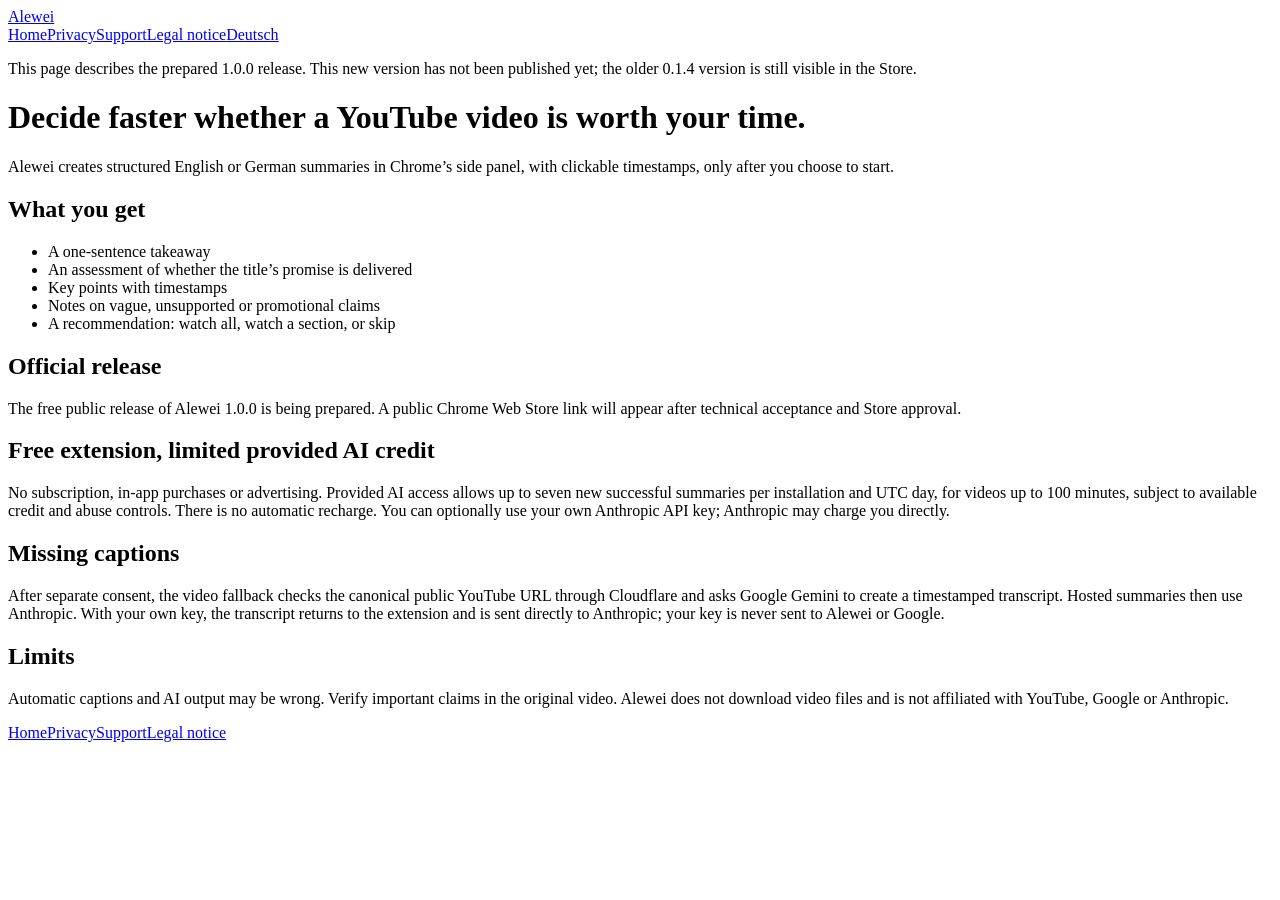
==== en/index.html @ ea31db88 "Prepare German and English public launch pages for Alewei 1.0.0" ====
<!doctype html><html lang="en"><head><meta charset="utf-8"><meta name="viewport" content="width=device-width,initial-scale=1"><title>Alewei — YouTube video summaries</title><link rel="stylesheet" href="/alewei-privacy/style.css"></head><body><div class="wrap"><header><a class="brand" href="/alewei-privacy/en/">Alewei</a><nav aria-label="Main navigation"><a href="/alewei-privacy/en/">Home</a><a href="/alewei-privacy/en/privacy/">Privacy</a><a href="/alewei-privacy/en/support/">Support</a><a href="/alewei-privacy/en/impressum/">Legal notice</a><a href="/alewei-privacy/" lang="de" hreflang="de">Deutsch</a></nav></header><p class="release-note">This page describes the prepared 1.0.0 release. This new version has not been published yet; the older 0.1.4 version is still visible in the Store.</p><h1>Decide faster whether a YouTube video is worth your time.</h1><p class="lede">Alewei creates structured English or German summaries in Chrome’s side panel, with clickable timestamps, only after you choose to start.</p><h2>What you get</h2><ul><li>A one-sentence takeaway</li><li>An assessment of whether the title’s promise is delivered</li><li>Key points with timestamps</li><li>Notes on vague, unsupported or promotional claims</li><li>A recommendation: watch all, watch a section, or skip</li></ul><h2>Official release</h2><p>The free public release of Alewei 1.0.0 is being prepared. A public Chrome Web Store link will appear after technical acceptance and Store approval.</p><h2>Free extension, limited provided AI credit</h2><p>No subscription, in-app purchases or advertising. Provided AI access allows up to seven new successful summaries per installation and UTC day, for videos up to 100 minutes, subject to available credit and abuse controls. There is no automatic recharge. You can optionally use your own Anthropic API key; Anthropic may charge you directly.</p><h2>Missing captions</h2><p>After separate consent, the video fallback checks the canonical public YouTube URL through Cloudflare and asks Google Gemini to create a timestamped transcript. Hosted summaries then use Anthropic. With your own key, the transcript returns to the extension and is sent directly to Anthropic; your key is never sent to Alewei or Google.</p><h2>Limits</h2><p>Automatic captions and AI output may be wrong. Verify important claims in the original video. Alewei does not download video files and is not affiliated with YouTube, Google or Anthropic.</p><footer><a href="/alewei-privacy/en/">Home</a><a href="/alewei-privacy/en/privacy/">Privacy</a><a href="/alewei-privacy/en/support/">Support</a><a href="/alewei-privacy/en/impressum/">Legal notice</a></footer></div></body></html>
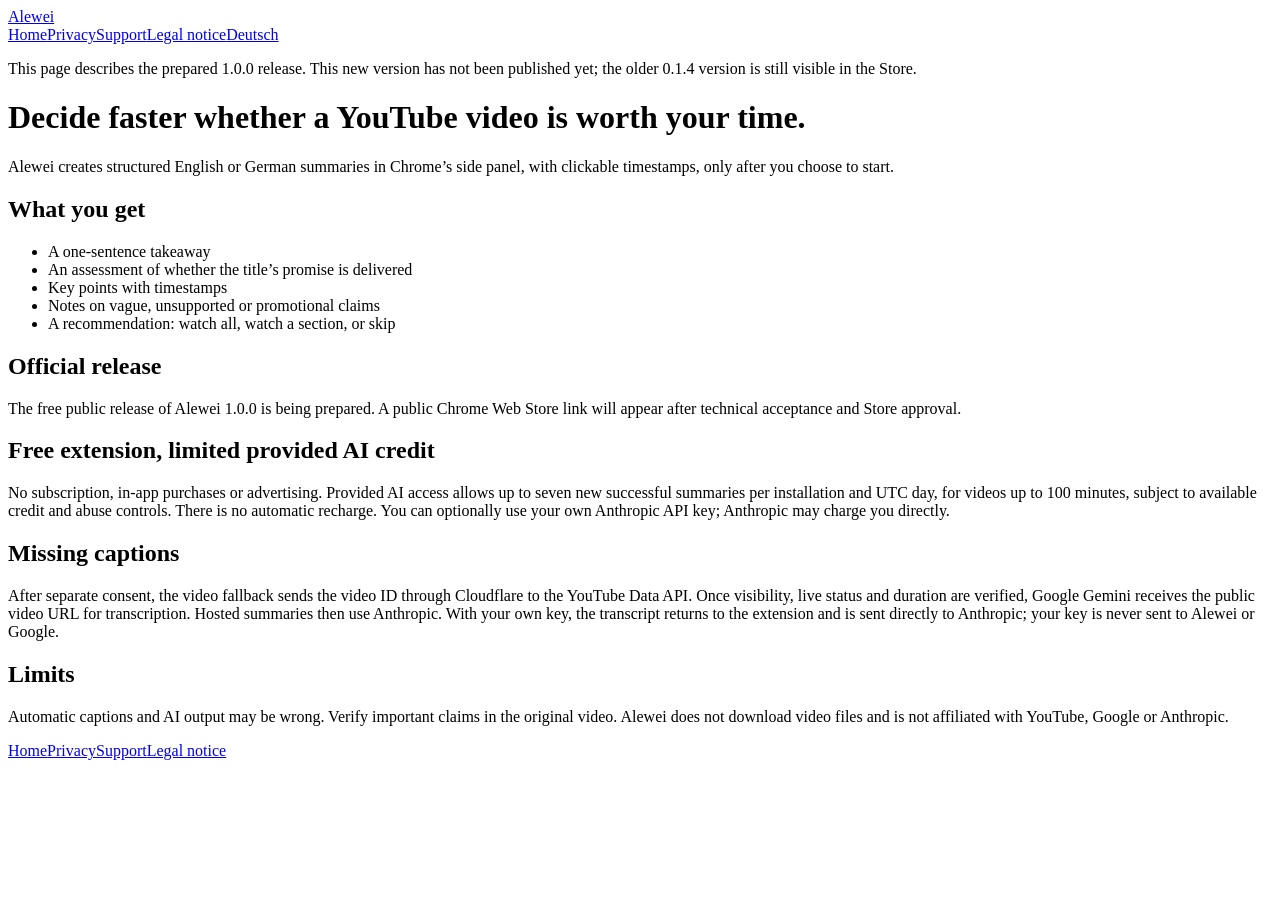
==== commit 8daff0c1: "docs: describe YouTube Data API metadata verification in DE/EN drafts" ====
--- a/en/index.html
+++ b/en/index.html
@@ -1 +1 @@
-<!doctype html><html lang="en"><head><meta charset="utf-8"><meta name="viewport" content="width=device-width,initial-scale=1"><title>Alewei — YouTube video summaries</title><link rel="stylesheet" href="/alewei-privacy/style.css"></head><body><div class="wrap"><header><a class="brand" href="/alewei-privacy/en/">Alewei</a><nav aria-label="Main navigation"><a href="/alewei-privacy/en/">Home</a><a href="/alewei-privacy/en/privacy/">Privacy</a><a href="/alewei-privacy/en/support/">Support</a><a href="/alewei-privacy/en/impressum/">Legal notice</a><a href="/alewei-privacy/" lang="de" hreflang="de">Deutsch</a></nav></header><p class="release-note">This page describes the prepared 1.0.0 release. This new version has not been published yet; the older 0.1.4 version is still visible in the Store.</p><h1>Decide faster whether a YouTube video is worth your time.</h1><p class="lede">Alewei creates structured English or German summaries in Chrome’s side panel, with clickable timestamps, only after you choose to start.</p><h2>What you get</h2><ul><li>A one-sentence takeaway</li><li>An assessment of whether the title’s promise is delivered</li><li>Key points with timestamps</li><li>Notes on vague, unsupported or promotional claims</li><li>A recommendation: watch all, watch a section, or skip</li></ul><h2>Official release</h2><p>The free public release of Alewei 1.0.0 is being prepared. A public Chrome Web Store link will appear after technical acceptance and Store approval.</p><h2>Free extension, limited provided AI credit</h2><p>No subscription, in-app purchases or advertising. Provided AI access allows up to seven new successful summaries per installation and UTC day, for videos up to 100 minutes, subject to available credit and abuse controls. There is no automatic recharge. You can optionally use your own Anthropic API key; Anthropic may charge you directly.</p><h2>Missing captions</h2><p>After separate consent, the video fallback checks the canonical public YouTube URL through Cloudflare and asks Google Gemini to create a timestamped transcript. Hosted summaries then use Anthropic. With your own key, the transcript returns to the extension and is sent directly to Anthropic; your key is never sent to Alewei or Google.</p><h2>Limits</h2><p>Automatic captions and AI output may be wrong. Verify important claims in the original video. Alewei does not download video files and is not affiliated with YouTube, Google or Anthropic.</p><footer><a href="/alewei-privacy/en/">Home</a><a href="/alewei-privacy/en/privacy/">Privacy</a><a href="/alewei-privacy/en/support/">Support</a><a href="/alewei-privacy/en/impressum/">Legal notice</a></footer></div></body></html>+<!doctype html><html lang="en"><head><meta charset="utf-8"><meta name="viewport" content="width=device-width,initial-scale=1"><title>Alewei — YouTube video summaries</title><link rel="stylesheet" href="/alewei-privacy/style.css"></head><body><div class="wrap"><header><a class="brand" href="/alewei-privacy/en/">Alewei</a><nav aria-label="Main navigation"><a href="/alewei-privacy/en/">Home</a><a href="/alewei-privacy/en/privacy/">Privacy</a><a href="/alewei-privacy/en/support/">Support</a><a href="/alewei-privacy/en/impressum/">Legal notice</a><a href="/alewei-privacy/" lang="de" hreflang="de">Deutsch</a></nav></header><p class="release-note">This page describes the prepared 1.0.0 release. This new version has not been published yet; the older 0.1.4 version is still visible in the Store.</p><h1>Decide faster whether a YouTube video is worth your time.</h1><p class="lede">Alewei creates structured English or German summaries in Chrome’s side panel, with clickable timestamps, only after you choose to start.</p><h2>What you get</h2><ul><li>A one-sentence takeaway</li><li>An assessment of whether the title’s promise is delivered</li><li>Key points with timestamps</li><li>Notes on vague, unsupported or promotional claims</li><li>A recommendation: watch all, watch a section, or skip</li></ul><h2>Official release</h2><p>The free public release of Alewei 1.0.0 is being prepared. A public Chrome Web Store link will appear after technical acceptance and Store approval.</p><h2>Free extension, limited provided AI credit</h2><p>No subscription, in-app purchases or advertising. Provided AI access allows up to seven new successful summaries per installation and UTC day, for videos up to 100 minutes, subject to available credit and abuse controls. There is no automatic recharge. You can optionally use your own Anthropic API key; Anthropic may charge you directly.</p><h2>Missing captions</h2><p>After separate consent, the video fallback sends the video ID through Cloudflare to the YouTube Data API. Once visibility, live status and duration are verified, Google Gemini receives the public video URL for transcription. Hosted summaries then use Anthropic. With your own key, the transcript returns to the extension and is sent directly to Anthropic; your key is never sent to Alewei or Google.</p><h2>Limits</h2><p>Automatic captions and AI output may be wrong. Verify important claims in the original video. Alewei does not download video files and is not affiliated with YouTube, Google or Anthropic.</p><footer><a href="/alewei-privacy/en/">Home</a><a href="/alewei-privacy/en/privacy/">Privacy</a><a href="/alewei-privacy/en/support/">Support</a><a href="/alewei-privacy/en/impressum/">Legal notice</a></footer></div></body></html>
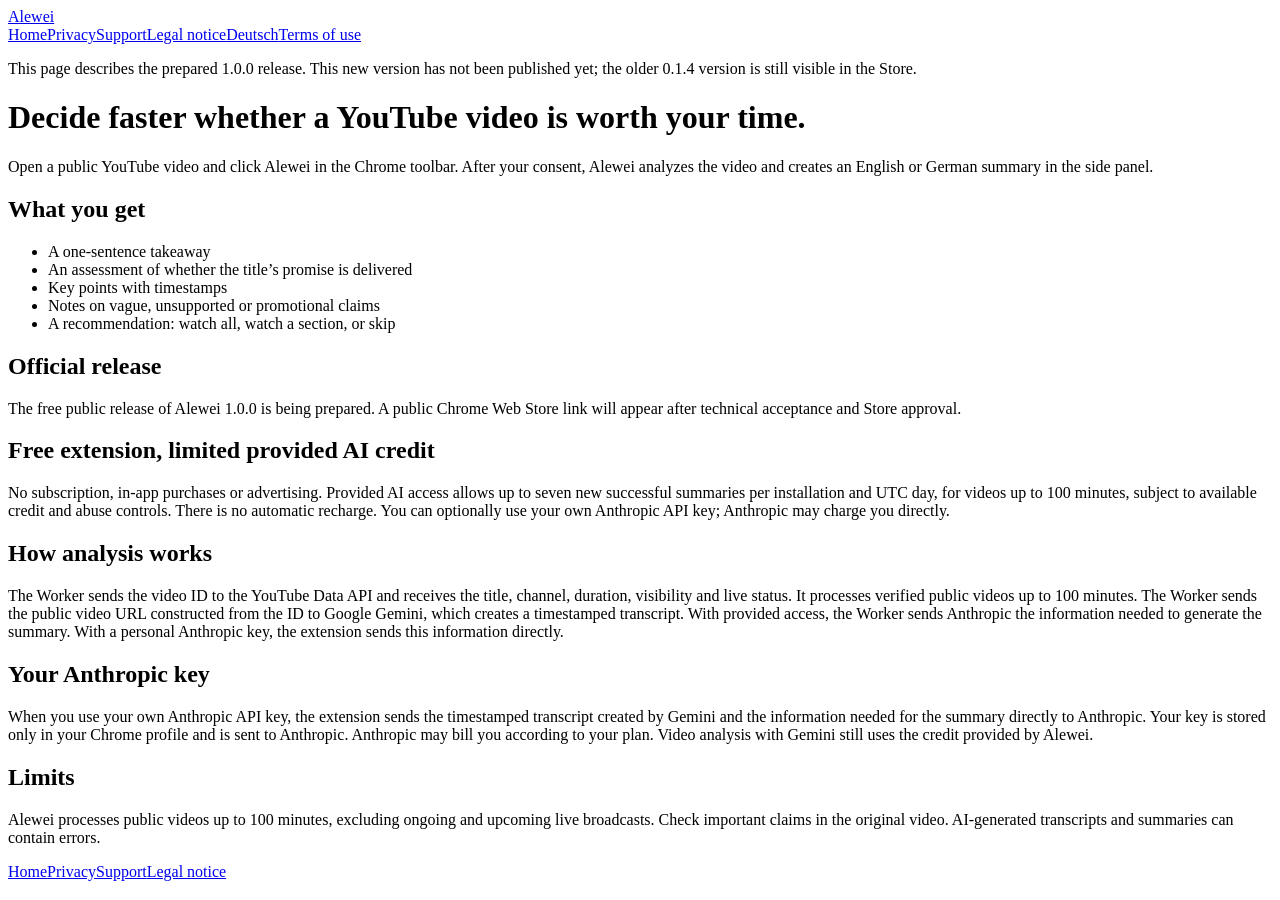
==== commit d813ea5f: "Update German and English pages for the 1.0 release and 0.1.4 transition" ====
--- a/en/index.html
+++ b/en/index.html
@@ -1 +1 @@
-<!doctype html><html lang="en"><head><meta charset="utf-8"><meta name="viewport" content="width=device-width,initial-scale=1"><title>Alewei — YouTube video summaries</title><link rel="stylesheet" href="/alewei-privacy/style.css"></head><body><div class="wrap"><header><a class="brand" href="/alewei-privacy/en/">Alewei</a><nav aria-label="Main navigation"><a href="/alewei-privacy/en/">Home</a><a href="/alewei-privacy/en/privacy/">Privacy</a><a href="/alewei-privacy/en/support/">Support</a><a href="/alewei-privacy/en/impressum/">Legal notice</a><a href="/alewei-privacy/" lang="de" hreflang="de">Deutsch</a></nav></header><p class="release-note">This page describes the prepared 1.0.0 release. This new version has not been published yet; the older 0.1.4 version is still visible in the Store.</p><h1>Decide faster whether a YouTube video is worth your time.</h1><p class="lede">Alewei creates structured English or German summaries in Chrome’s side panel, with clickable timestamps, only after you choose to start.</p><h2>What you get</h2><ul><li>A one-sentence takeaway</li><li>An assessment of whether the title’s promise is delivered</li><li>Key points with timestamps</li><li>Notes on vague, unsupported or promotional claims</li><li>A recommendation: watch all, watch a section, or skip</li></ul><h2>Official release</h2><p>The free public release of Alewei 1.0.0 is being prepared. A public Chrome Web Store link will appear after technical acceptance and Store approval.</p><h2>Free extension, limited provided AI credit</h2><p>No subscription, in-app purchases or advertising. Provided AI access allows up to seven new successful summaries per installation and UTC day, for videos up to 100 minutes, subject to available credit and abuse controls. There is no automatic recharge. You can optionally use your own Anthropic API key; Anthropic may charge you directly.</p><h2>Missing captions</h2><p>After separate consent, the video fallback sends the video ID through Cloudflare to the YouTube Data API. Once visibility, live status and duration are verified, Google Gemini receives the public video URL for transcription. Hosted summaries then use Anthropic. With your own key, the transcript returns to the extension and is sent directly to Anthropic; your key is never sent to Alewei or Google.</p><h2>Limits</h2><p>Automatic captions and AI output may be wrong. Verify important claims in the original video. Alewei does not download video files and is not affiliated with YouTube, Google or Anthropic.</p><footer><a href="/alewei-privacy/en/">Home</a><a href="/alewei-privacy/en/privacy/">Privacy</a><a href="/alewei-privacy/en/support/">Support</a><a href="/alewei-privacy/en/impressum/">Legal notice</a></footer></div></body></html>+<!doctype html><html lang="en"><head><meta charset="utf-8"><meta name="viewport" content="width=device-width,initial-scale=1"><title>Alewei — YouTube video summaries</title><link rel="stylesheet" href="/alewei-privacy/style.css"></head><body><div class="wrap"><header><a class="brand" href="/alewei-privacy/en/">Alewei</a><nav aria-label="Main navigation"><a href="/alewei-privacy/en/">Home</a><a href="/alewei-privacy/en/privacy/">Privacy</a><a href="/alewei-privacy/en/support/">Support</a><a href="/alewei-privacy/en/impressum/">Legal notice</a><a href="/alewei-privacy/" lang="de" hreflang="de">Deutsch</a><a href="/alewei-privacy/en/terms/">Terms of use</a></nav></header><p class="release-note">This page describes the prepared 1.0.0 release. This new version has not been published yet; the older 0.1.4 version is still visible in the Store.</p><h1>Decide faster whether a YouTube video is worth your time.</h1><p class="lede">Open a public YouTube video and click Alewei in the Chrome toolbar. After your consent, Alewei analyzes the video and creates an English or German summary in the side panel.</p><h2>What you get</h2><ul><li>A one-sentence takeaway</li><li>An assessment of whether the title’s promise is delivered</li><li>Key points with timestamps</li><li>Notes on vague, unsupported or promotional claims</li><li>A recommendation: watch all, watch a section, or skip</li></ul><h2>Official release</h2><p>The free public release of Alewei 1.0.0 is being prepared. A public Chrome Web Store link will appear after technical acceptance and Store approval.</p><h2>Free extension, limited provided AI credit</h2><p>No subscription, in-app purchases or advertising. Provided AI access allows up to seven new successful summaries per installation and UTC day, for videos up to 100 minutes, subject to available credit and abuse controls. There is no automatic recharge. You can optionally use your own Anthropic API key; Anthropic may charge you directly.</p><h2>How analysis works</h2><p>The Worker sends the video ID to the YouTube Data API and receives the title, channel, duration, visibility and live status. It processes verified public videos up to 100 minutes. The Worker sends the public video URL constructed from the ID to Google Gemini, which creates a timestamped transcript. With provided access, the Worker sends Anthropic the information needed to generate the summary. With a personal Anthropic key, the extension sends this information directly.</p><h2>Your Anthropic key</h2><p>When you use your own Anthropic API key, the extension sends the timestamped transcript created by Gemini and the information needed for the summary directly to Anthropic. Your key is stored only in your Chrome profile and is sent to Anthropic. Anthropic may bill you according to your plan. Video analysis with Gemini still uses the credit provided by Alewei.</p><h2>Limits</h2><p>Alewei processes public videos up to 100 minutes, excluding ongoing and upcoming live broadcasts. Check important claims in the original video. AI-generated transcripts and summaries can contain errors.</p><footer><a href="/alewei-privacy/en/">Home</a><a href="/alewei-privacy/en/privacy/">Privacy</a><a href="/alewei-privacy/en/support/">Support</a><a href="/alewei-privacy/en/impressum/">Legal notice</a></footer></div></body></html>
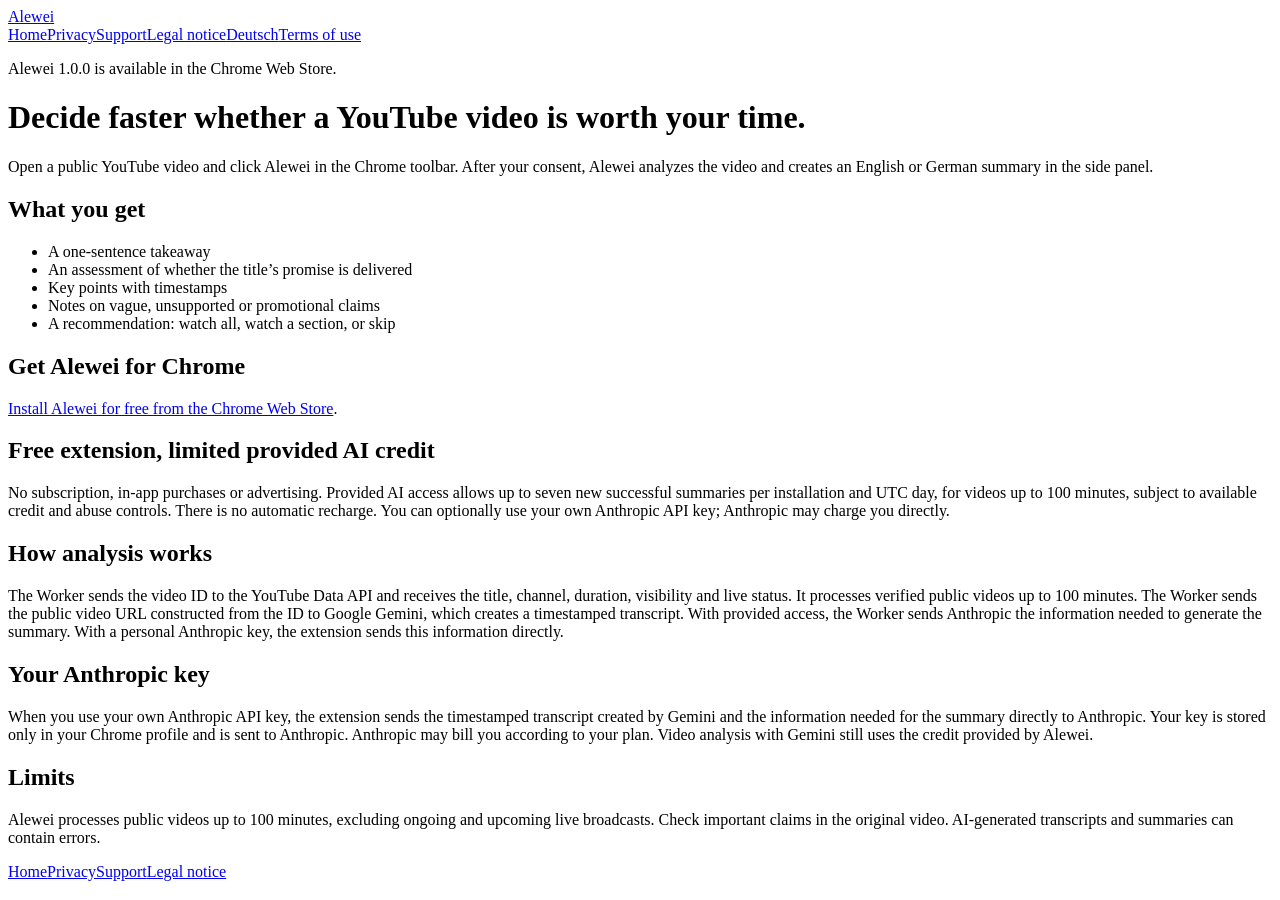
==== commit 4ca77822: "Link to the published Chrome extension and update the release notices" ====
--- a/en/index.html
+++ b/en/index.html
@@ -1 +1 @@
-<!doctype html><html lang="en"><head><meta charset="utf-8"><meta name="viewport" content="width=device-width,initial-scale=1"><title>Alewei — YouTube video summaries</title><link rel="stylesheet" href="/alewei-privacy/style.css"></head><body><div class="wrap"><header><a class="brand" href="/alewei-privacy/en/">Alewei</a><nav aria-label="Main navigation"><a href="/alewei-privacy/en/">Home</a><a href="/alewei-privacy/en/privacy/">Privacy</a><a href="/alewei-privacy/en/support/">Support</a><a href="/alewei-privacy/en/impressum/">Legal notice</a><a href="/alewei-privacy/" lang="de" hreflang="de">Deutsch</a><a href="/alewei-privacy/en/terms/">Terms of use</a></nav></header><p class="release-note">This page describes the prepared 1.0.0 release. This new version has not been published yet; the older 0.1.4 version is still visible in the Store.</p><h1>Decide faster whether a YouTube video is worth your time.</h1><p class="lede">Open a public YouTube video and click Alewei in the Chrome toolbar. After your consent, Alewei analyzes the video and creates an English or German summary in the side panel.</p><h2>What you get</h2><ul><li>A one-sentence takeaway</li><li>An assessment of whether the title’s promise is delivered</li><li>Key points with timestamps</li><li>Notes on vague, unsupported or promotional claims</li><li>A recommendation: watch all, watch a section, or skip</li></ul><h2>Official release</h2><p>The free public release of Alewei 1.0.0 is being prepared. A public Chrome Web Store link will appear after technical acceptance and Store approval.</p><h2>Free extension, limited provided AI credit</h2><p>No subscription, in-app purchases or advertising. Provided AI access allows up to seven new successful summaries per installation and UTC day, for videos up to 100 minutes, subject to available credit and abuse controls. There is no automatic recharge. You can optionally use your own Anthropic API key; Anthropic may charge you directly.</p><h2>How analysis works</h2><p>The Worker sends the video ID to the YouTube Data API and receives the title, channel, duration, visibility and live status. It processes verified public videos up to 100 minutes. The Worker sends the public video URL constructed from the ID to Google Gemini, which creates a timestamped transcript. With provided access, the Worker sends Anthropic the information needed to generate the summary. With a personal Anthropic key, the extension sends this information directly.</p><h2>Your Anthropic key</h2><p>When you use your own Anthropic API key, the extension sends the timestamped transcript created by Gemini and the information needed for the summary directly to Anthropic. Your key is stored only in your Chrome profile and is sent to Anthropic. Anthropic may bill you according to your plan. Video analysis with Gemini still uses the credit provided by Alewei.</p><h2>Limits</h2><p>Alewei processes public videos up to 100 minutes, excluding ongoing and upcoming live broadcasts. Check important claims in the original video. AI-generated transcripts and summaries can contain errors.</p><footer><a href="/alewei-privacy/en/">Home</a><a href="/alewei-privacy/en/privacy/">Privacy</a><a href="/alewei-privacy/en/support/">Support</a><a href="/alewei-privacy/en/impressum/">Legal notice</a></footer></div></body></html>+<!doctype html><html lang="en"><head><meta charset="utf-8"><meta name="viewport" content="width=device-width,initial-scale=1"><title>Alewei — YouTube video summaries</title><link rel="stylesheet" href="/alewei-privacy/style.css"></head><body><div class="wrap"><header><a class="brand" href="/alewei-privacy/en/">Alewei</a><nav aria-label="Main navigation"><a href="/alewei-privacy/en/">Home</a><a href="/alewei-privacy/en/privacy/">Privacy</a><a href="/alewei-privacy/en/support/">Support</a><a href="/alewei-privacy/en/impressum/">Legal notice</a><a href="/alewei-privacy/" lang="de" hreflang="de">Deutsch</a><a href="/alewei-privacy/en/terms/">Terms of use</a></nav></header><p class="release-note">Alewei 1.0.0 is available in the Chrome Web Store.</p><h1>Decide faster whether a YouTube video is worth your time.</h1><p class="lede">Open a public YouTube video and click Alewei in the Chrome toolbar. After your consent, Alewei analyzes the video and creates an English or German summary in the side panel.</p><h2>What you get</h2><ul><li>A one-sentence takeaway</li><li>An assessment of whether the title’s promise is delivered</li><li>Key points with timestamps</li><li>Notes on vague, unsupported or promotional claims</li><li>A recommendation: watch all, watch a section, or skip</li></ul><h2>Get Alewei for Chrome</h2><p><a href="https://chromewebstore.google.com/detail/nlhgibipneaniabibnnodmfmklbljdec">Install Alewei for free from the Chrome Web Store</a>.</p><h2>Free extension, limited provided AI credit</h2><p>No subscription, in-app purchases or advertising. Provided AI access allows up to seven new successful summaries per installation and UTC day, for videos up to 100 minutes, subject to available credit and abuse controls. There is no automatic recharge. You can optionally use your own Anthropic API key; Anthropic may charge you directly.</p><h2>How analysis works</h2><p>The Worker sends the video ID to the YouTube Data API and receives the title, channel, duration, visibility and live status. It processes verified public videos up to 100 minutes. The Worker sends the public video URL constructed from the ID to Google Gemini, which creates a timestamped transcript. With provided access, the Worker sends Anthropic the information needed to generate the summary. With a personal Anthropic key, the extension sends this information directly.</p><h2>Your Anthropic key</h2><p>When you use your own Anthropic API key, the extension sends the timestamped transcript created by Gemini and the information needed for the summary directly to Anthropic. Your key is stored only in your Chrome profile and is sent to Anthropic. Anthropic may bill you according to your plan. Video analysis with Gemini still uses the credit provided by Alewei.</p><h2>Limits</h2><p>Alewei processes public videos up to 100 minutes, excluding ongoing and upcoming live broadcasts. Check important claims in the original video. AI-generated transcripts and summaries can contain errors.</p><footer><a href="/alewei-privacy/en/">Home</a><a href="/alewei-privacy/en/privacy/">Privacy</a><a href="/alewei-privacy/en/support/">Support</a><a href="/alewei-privacy/en/impressum/">Legal notice</a></footer></div></body></html>
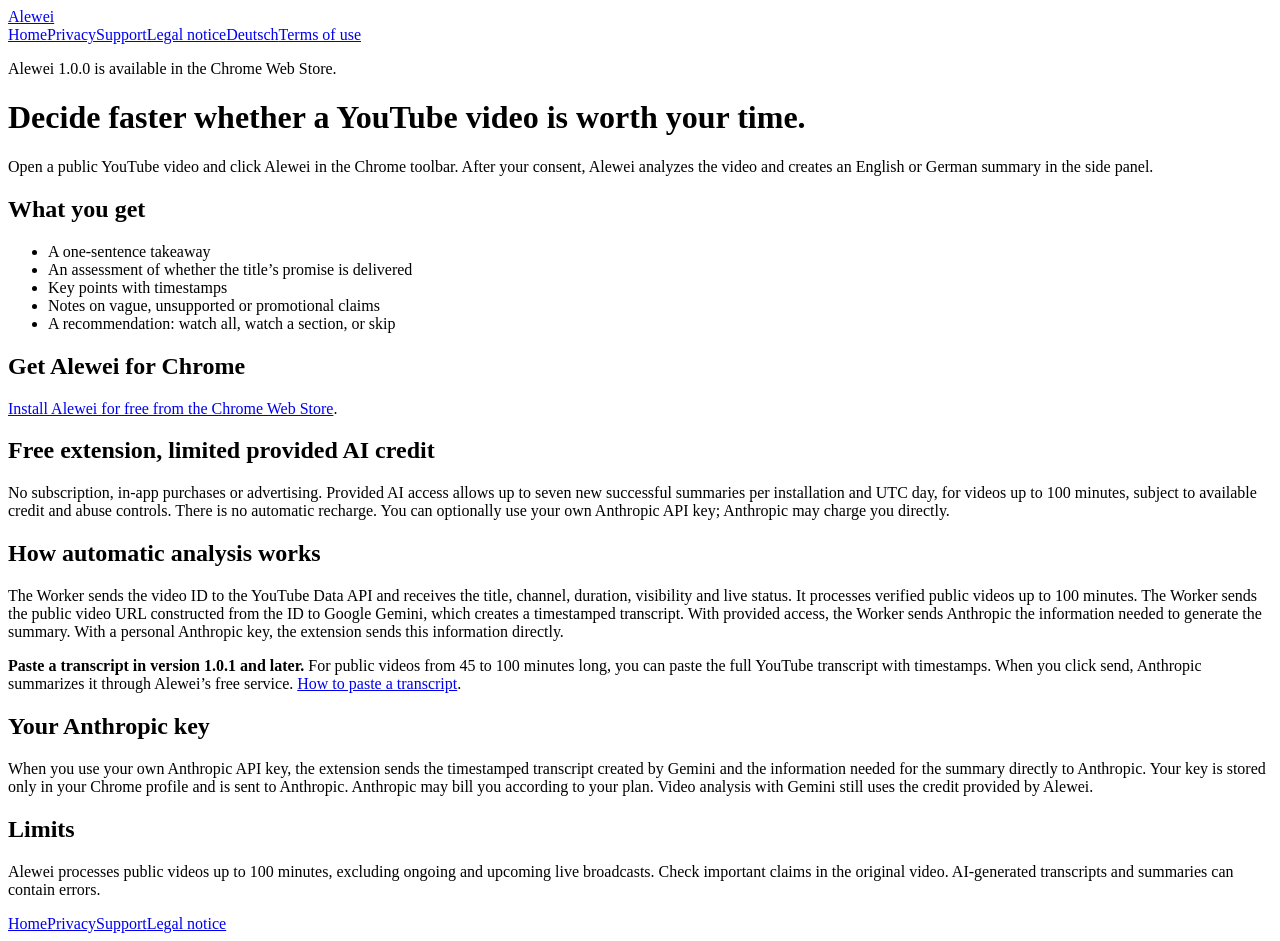
==== commit 78baf2e3: "Eingefügtes YouTube-Transkript ab Version 1.0.1 auf Deutsch und Englisch erklären" ====
--- a/en/index.html
+++ b/en/index.html
@@ -1 +1,2 @@
-<!doctype html><html lang="en"><head><meta charset="utf-8"><meta name="viewport" content="width=device-width,initial-scale=1"><title>Alewei — YouTube video summaries</title><link rel="stylesheet" href="/alewei-privacy/style.css"></head><body><div class="wrap"><header><a class="brand" href="/alewei-privacy/en/">Alewei</a><nav aria-label="Main navigation"><a href="/alewei-privacy/en/">Home</a><a href="/alewei-privacy/en/privacy/">Privacy</a><a href="/alewei-privacy/en/support/">Support</a><a href="/alewei-privacy/en/impressum/">Legal notice</a><a href="/alewei-privacy/" lang="de" hreflang="de">Deutsch</a><a href="/alewei-privacy/en/terms/">Terms of use</a></nav></header><p class="release-note">Alewei 1.0.0 is available in the Chrome Web Store.</p><h1>Decide faster whether a YouTube video is worth your time.</h1><p class="lede">Open a public YouTube video and click Alewei in the Chrome toolbar. After your consent, Alewei analyzes the video and creates an English or German summary in the side panel.</p><h2>What you get</h2><ul><li>A one-sentence takeaway</li><li>An assessment of whether the title’s promise is delivered</li><li>Key points with timestamps</li><li>Notes on vague, unsupported or promotional claims</li><li>A recommendation: watch all, watch a section, or skip</li></ul><h2>Get Alewei for Chrome</h2><p><a href="https://chromewebstore.google.com/detail/nlhgibipneaniabibnnodmfmklbljdec">Install Alewei for free from the Chrome Web Store</a>.</p><h2>Free extension, limited provided AI credit</h2><p>No subscription, in-app purchases or advertising. Provided AI access allows up to seven new successful summaries per installation and UTC day, for videos up to 100 minutes, subject to available credit and abuse controls. There is no automatic recharge. You can optionally use your own Anthropic API key; Anthropic may charge you directly.</p><h2>How analysis works</h2><p>The Worker sends the video ID to the YouTube Data API and receives the title, channel, duration, visibility and live status. It processes verified public videos up to 100 minutes. The Worker sends the public video URL constructed from the ID to Google Gemini, which creates a timestamped transcript. With provided access, the Worker sends Anthropic the information needed to generate the summary. With a personal Anthropic key, the extension sends this information directly.</p><h2>Your Anthropic key</h2><p>When you use your own Anthropic API key, the extension sends the timestamped transcript created by Gemini and the information needed for the summary directly to Anthropic. Your key is stored only in your Chrome profile and is sent to Anthropic. Anthropic may bill you according to your plan. Video analysis with Gemini still uses the credit provided by Alewei.</p><h2>Limits</h2><p>Alewei processes public videos up to 100 minutes, excluding ongoing and upcoming live broadcasts. Check important claims in the original video. AI-generated transcripts and summaries can contain errors.</p><footer><a href="/alewei-privacy/en/">Home</a><a href="/alewei-privacy/en/privacy/">Privacy</a><a href="/alewei-privacy/en/support/">Support</a><a href="/alewei-privacy/en/impressum/">Legal notice</a></footer></div></body></html>+<!doctype html><html lang="en"><head><meta charset="utf-8"><meta name="viewport" content="width=device-width,initial-scale=1"><title>Alewei — YouTube video summaries</title><link rel="stylesheet" href="/alewei-privacy/style.css"></head><body><div class="wrap"><header><a class="brand" href="/alewei-privacy/en/">Alewei</a><nav aria-label="Main navigation"><a href="/alewei-privacy/en/">Home</a><a href="/alewei-privacy/en/privacy/">Privacy</a><a href="/alewei-privacy/en/support/">Support</a><a href="/alewei-privacy/en/impressum/">Legal notice</a><a href="/alewei-privacy/" lang="de" hreflang="de">Deutsch</a><a href="/alewei-privacy/en/terms/">Terms of use</a></nav></header><p class="release-note">Alewei 1.0.0 is available in the Chrome Web Store.</p><h1>Decide faster whether a YouTube video is worth your time.</h1><p class="lede">Open a public YouTube video and click Alewei in the Chrome toolbar. After your consent, Alewei analyzes the video and creates an English or German summary in the side panel.</p><h2>What you get</h2><ul><li>A one-sentence takeaway</li><li>An assessment of whether the title’s promise is delivered</li><li>Key points with timestamps</li><li>Notes on vague, unsupported or promotional claims</li><li>A recommendation: watch all, watch a section, or skip</li></ul><h2>Get Alewei for Chrome</h2><p><a href="https://chromewebstore.google.com/detail/nlhgibipneaniabibnnodmfmklbljdec">Install Alewei for free from the Chrome Web Store</a>.</p><h2>Free extension, limited provided AI credit</h2><p>No subscription, in-app purchases or advertising. Provided AI access allows up to seven new successful summaries per installation and UTC day, for videos up to 100 minutes, subject to available credit and abuse controls. There is no automatic recharge. You can optionally use your own Anthropic API key; Anthropic may charge you directly.</p><h2>How automatic analysis works</h2><p>The Worker sends the video ID to the YouTube Data API and receives the title, channel, duration, visibility and live status. It processes verified public videos up to 100 minutes. The Worker sends the public video URL constructed from the ID to Google Gemini, which creates a timestamped transcript. With provided access, the Worker sends Anthropic the information needed to generate the summary. With a personal Anthropic key, the extension sends this information directly.</p><p><strong>Paste a transcript in version 1.0.1 and later.</strong> For public videos from 45 to 100 minutes long, you can paste the full YouTube transcript with timestamps. When you click send, Anthropic summarizes it through Alewei’s free service. <a href="/alewei-privacy/en/support/#paste-transcript">How to paste a transcript</a>.</p>
+<h2>Your Anthropic key</h2><p>When you use your own Anthropic API key, the extension sends the timestamped transcript created by Gemini and the information needed for the summary directly to Anthropic. Your key is stored only in your Chrome profile and is sent to Anthropic. Anthropic may bill you according to your plan. Video analysis with Gemini still uses the credit provided by Alewei.</p><h2>Limits</h2><p>Alewei processes public videos up to 100 minutes, excluding ongoing and upcoming live broadcasts. Check important claims in the original video. AI-generated transcripts and summaries can contain errors.</p><footer><a href="/alewei-privacy/en/">Home</a><a href="/alewei-privacy/en/privacy/">Privacy</a><a href="/alewei-privacy/en/support/">Support</a><a href="/alewei-privacy/en/impressum/">Legal notice</a></footer></div></body></html>
